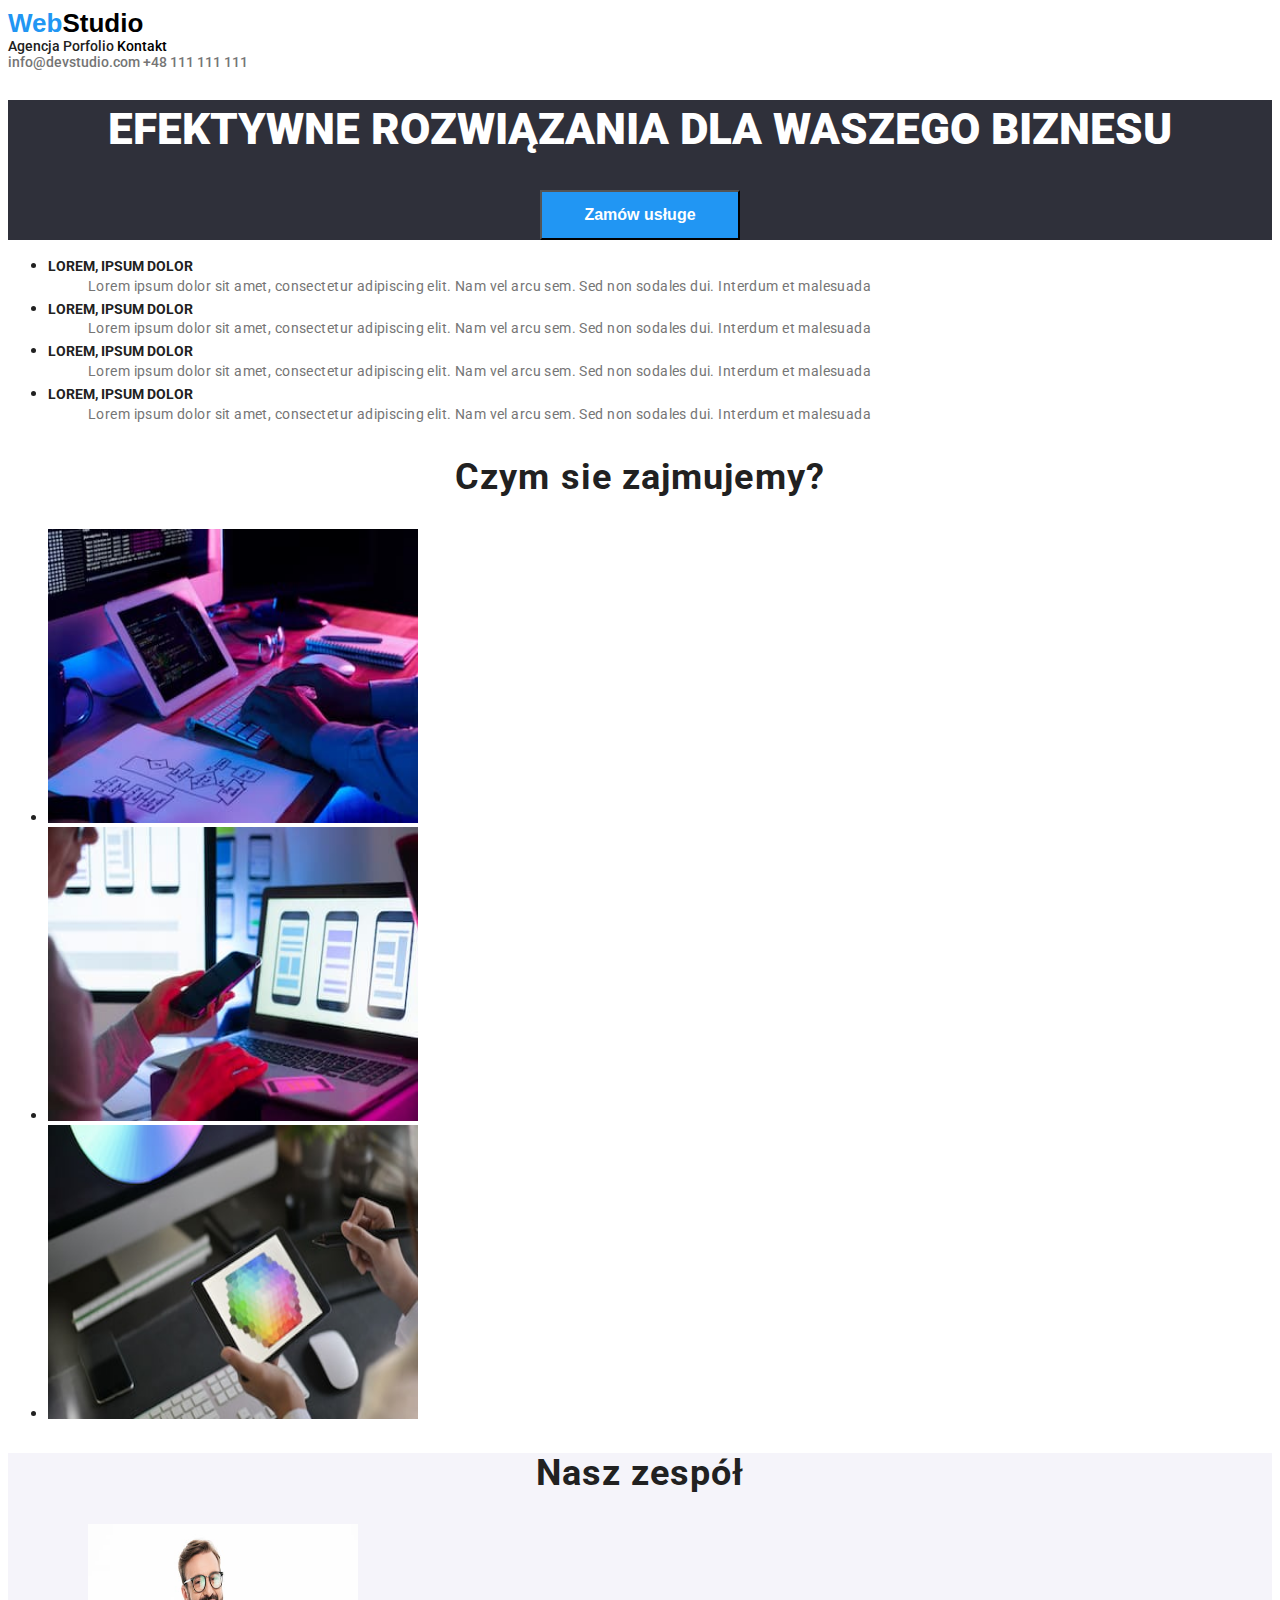
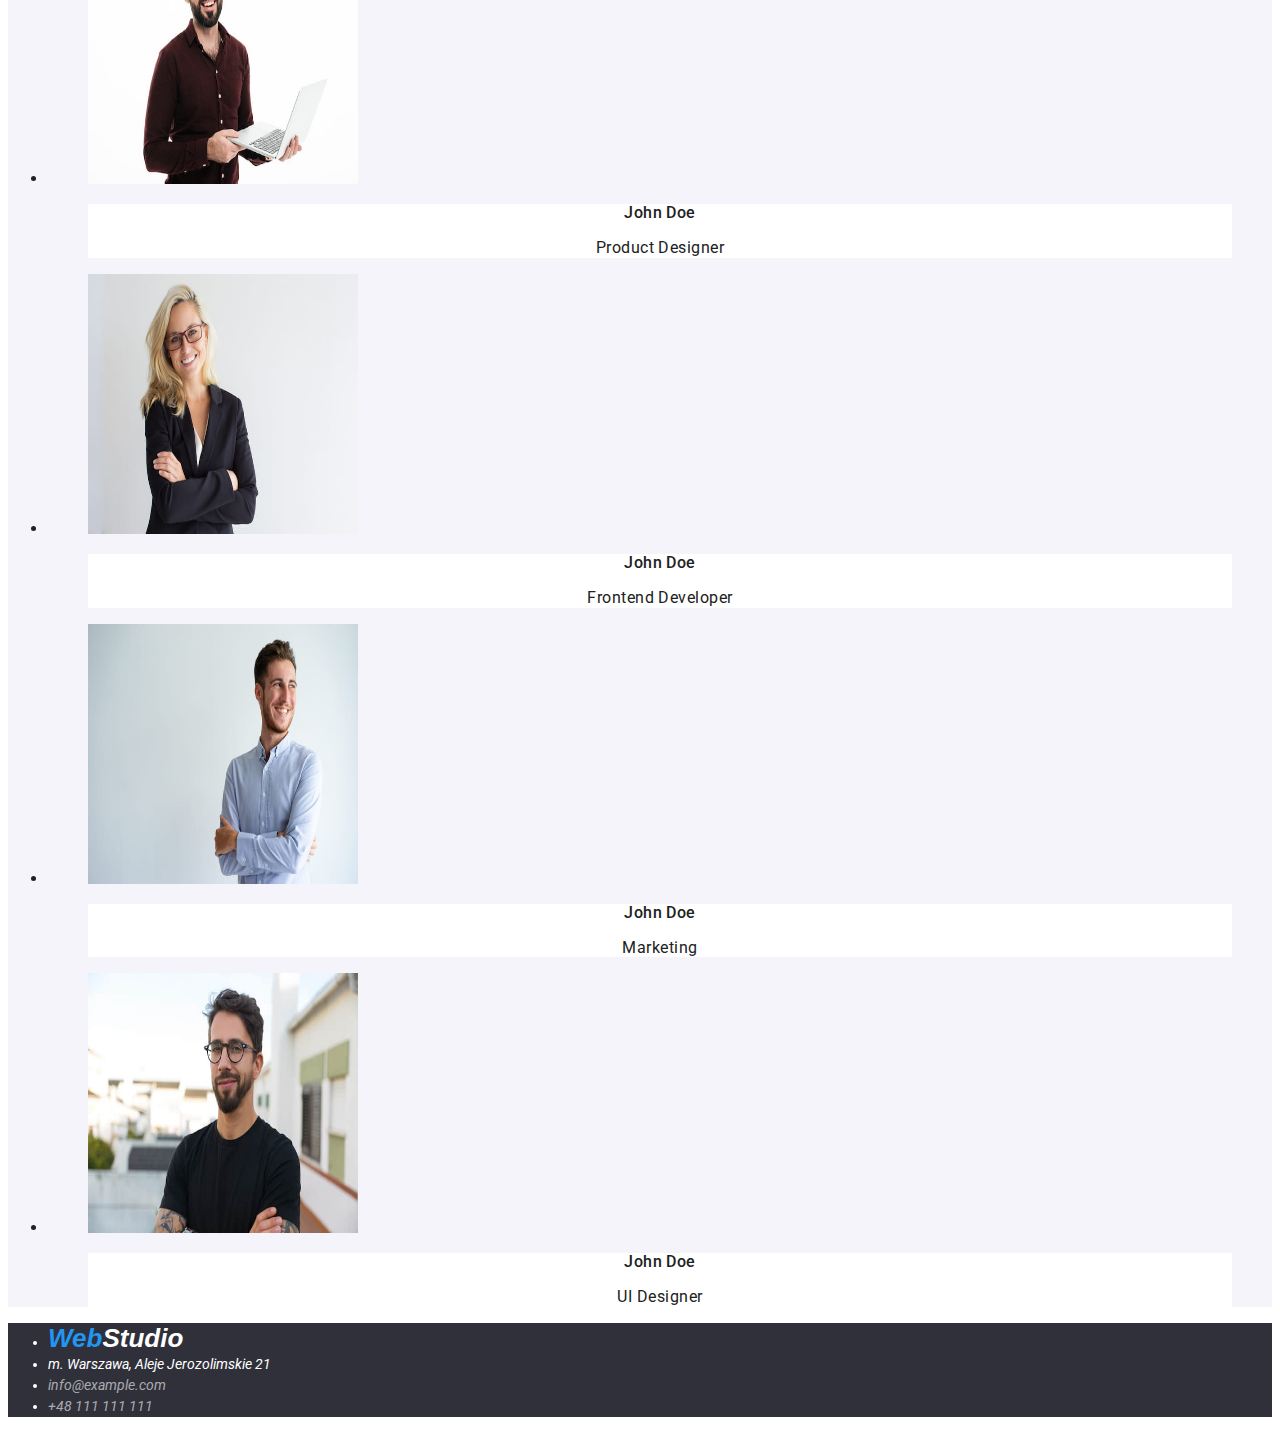
==== index.html @ 29a72ae0 "cloning from last repository" ====
<!DOCTYPE html>
<html lang="pl">
  <head>
    <meta charset="utf-8" />
    <link href="css/styles.css" rel="stylesheet" />
    <link rel="preconnect" href="https://fonts.googleapis.com" />
    <link rel="preconnect" href="https://fonts.gstatic.com" crossorigin />
    <link
      href="https://fonts.googleapis.com/css2?family=Raleway:wght@700&family=Roboto:wght@400;500;700;900&display=swap"
      rel="stylesheet"
    />
    <title>Studio</title>
  </head>
  <body>
    <header class="page-header">
      <a href="index.html" class="link logo"
        ><span class="web">Web</span>Studio</a
      >
      <nav class="nav">
        <a href="index.html" class="link">Agencja</a>
        <a href="portfolio.html" class="link">Porfolio</a>
        <a href="" class="link">Kontakt</a>
      </nav>
      <div class="mail-phone">
        <a href="mailto:info@devstudio.com" class="link header-mail"
          >info@devstudio.com</a
        >
        <a href="tel:+48111111111" class="link header-phone">+48 111 111 111</a>
      </div>
    </header>
    <main class="main-studio">
      <h1 class="main-head">EFEKTYWNE ROZWIĄZANIA DLA WASZEGO BIZNESU</h1>
      <button type="button" class="button-studio">Zamów usługe</button>
    </main>
    <section>
      <div class="lorem">
        <ul>
          <li>
            <dl>
              <dt class="title">Lorem, ipsum dolor</dt>
              <dd class="description">
                Lorem ipsum dolor sit amet, consectetur adipiscing elit. Nam vel
                arcu sem. Sed non sodales dui. Interdum et malesuada
              </dd>
            </dl>
          </li>
          <li>
            <dl>
              <dt class="title">Lorem, ipsum dolor</dt>
              <dd class="description">
                Lorem ipsum dolor sit amet, consectetur adipiscing elit. Nam vel
                arcu sem. Sed non sodales dui. Interdum et malesuada
              </dd>
            </dl>
          </li>
          <li>
            <dl>
              <dt class="title">Lorem, ipsum dolor</dt>
              <dd class="description">
                Lorem ipsum dolor sit amet, consectetur adipiscing elit. Nam vel
                arcu sem. Sed non sodales dui. Interdum et malesuada
              </dd>
            </dl>
          </li>
          <li>
            <dl>
              <dt class="title">Lorem, ipsum dolor</dt>
              <dd class="description">
                Lorem ipsum dolor sit amet, consectetur adipiscing elit. Nam vel
                arcu sem. Sed non sodales dui. Interdum et malesuada
              </dd>
            </dl>
          </li>
        </ul>
      </div>
      <div class="work">
        <h2 class="work-head">Czym sie zajmujemy?</h2>
        <ul>
          <li>
            <img
              src="images/work1.jpg"
              alt="Programista pracuje przy biurku"
              width="370"
              height="294"
            />
          </li>
          <li>
            <img
              src="images/work2.jpg"
              alt="'Designer tworzy aplikacje mobilna'"
              width="370"
              height="294"
            />
          </li>
          <li>
            <img
              src="images/work3.jpg"
              alt="Designer pracujacy z paleta kolorow na tablecie"
              width="370"
              height="294"
            />
          </li>
        </ul>
      </div>
    </section>
    <section class="team">
      <h2 class="team-head">Nasz zespół</h2>
      <ul>
        <li>
          <figure>
            <img
              src="images/team1doe.jpg"
              alt="Zdjecie Jhona Doe"
              width="270"
              height="260"
            />
            <figcaption class="team-description">
              <p class="team-name">John Doe</p>
              <p class="team-job">Product Designer</p>
            </figcaption>
          </figure>
        </li>
        <li>
          <figure>
            <img
              src="images/team2doe.jpg"
              alt="Zdjecie Jhona Doe (wersja zenska)"
              width="270"
              height="260"
            />
            <figcaption class="team-description">
              <p class="team-name">John Doe</p>
              <p class="team-job">Frontend Developer</p>
            </figcaption>
          </figure>
        </li>
        <li>
          <figure>
            <img
              src="images/team3doe.jpg"
              alt="Zdjecie Jhona Doe"
              width="270"
              height="260"
            />
            <figcaption class="team-description">
              <p class="team-name">John Doe</p>
              <p class="team-job">Marketing</p>
            </figcaption>
          </figure>
        </li>
        <li>
          <figure>
            <img
              src="images/team4doe.jpg"
              alt="Zdjecie Jhona Doe"
              width="270"
              height="260"
            />
            <figcaption class="team-description">
              <p class="team-name">John Doe</p>
              <p class="team-job">UI Designer</p>
            </figcaption>
          </figure>
        </li>
      </ul>
    </section>
    <footer class="page-footer">
      <address class="foot-adress">
        <ul>
          <li>
            <a href="index.html" class="link logo"
              ><span class="web">Web</span>Studio</a
            >
          </li>
          <li>m. Warszawa, Aleje Jerozolimskie 21</li>
          <li>
            <a href="mailto:info@example.com" class="link footer-mail"
              >info@example.com</a
            >
          </li>
          <li>
            <a href="tel:+48111111111" class="link footer-phone"
              >+48 111 111 111</a
            >
          </li>
        </ul>
      </address>
    </footer>
  </body>
</html>
---- css/styles.css ----
:root {
  --main-color: #212121;
  --second-color: #757575;
  --functional-color: #2196f3;
  --background-color: #e5e5e5;
  --second-background-color: #f5f4fa;
  --third-backgroud-color: #2f303a;
  --black-color: #000000;
  --white-color: #ffffff;
  --footer-mail-phone-color: rgba(256, 256, 256, 0.6);
}

body {
  font-family: "Roboto", sans-serif;
  color: var(--main-color);
}

.logo {
  font-family: Relawey, sans-serif;
  font-weight: 700;
  font-size: 26px;
  line-height: 1.19;
}

.page-header {
  font-weight: 500;
  font-size: 14px;
  line-height: 1.14;
}

.page-header .logo,
.page-header .logo:hover,
.page-header .logo:focus {
  color: var(--black-color);
}
.page-footer {
  background: var(--third-backgroud-color);
  color: var(--white-color);
  font-size: 14px;
  line-height: 1.5;
}
.page-footer .logo,
.page-footer .logo:hover,
.page-footer .logo:focus {
  color: var(--white-color);
}

.web {
  color: var(--functional-color);
}

.page-header .header-mail,
.page-header .header-phone {
  color: var(--second-color);
}

.page-footer .footer-mail,
.page-footer .footer-phone {
  color: var(--footer-mail-phone-color);
}

.link {
  text-decoration: none;
  color: var(--main-color);
}
.link:visited {
  color: transparent;
}

.link:hover,
.link:focus {
  color: var(--functional-color);
}

.main-studio {
  background: var(--third-backgroud-color);
  color: var(--white-color);
  text-align: center;
}

.main-head {
  font-weight: 900;
  font-size: 44px;
  line-height: 1.36;
  text-transform: uppercase;
}

.button-studio {
  cursor: pointer;
  width: 200px;
  height: 50px;
  color: var(--white-color);
  background: var(--functional-color);
  font-weight: 700;
  font-size: 16px;
  line-height: 1.87;
}
.button-studio:hover,
.button-studio:focus {
  color: var(--functional-color);
  background: var(--white-color);
}

.lorem .title {
  font-weight: 700;
  font-size: 14px;
  line-height: 1.14;
  text-transform: uppercase;
}
.lorem .description {
  color: var(--second-color);
  font-size: 14px;
  line-height: 1.71;
  letter-spacing: 0.03em;
}

.work-head,
.team-head {
  font-size: 36px;
  line-height: 1.16;
  text-align: center;
  letter-spacing: 0.03em;
}

.team {
  background: var(--second-background-color);
}

.team-description {
  background: var(--white-color);
}
.team-name {
  font-weight: 500;
  font-size: 16px;
  line-height: 1.18;
  text-align: center;
  letter-spacing: 0.03em;
}

.team-job {
  font-size: 16px;
  line-height: 1.18;
  text-align: center;
  letter-spacing: 0.03em;
}

/* portfolio */

.button-portfolio {
  cursor: pointer;
  background: var(--second-background-color);
  font-weight: 500;
  font-size: 16px;
  line-height: 1.62;
  border: 0;
  border-radius: 4px;
}

.button-portfolio:hover,
.button-portfolio:focus {
  background: var(--functional-color);
  color: var(--white-color);
}

.portfolio-title {
  font-weight: 700;
  font-size: 18px;
  line-height: 2;
}

.portfolio-type {
  font-size: 16px;
  line-height: 1.87;
}
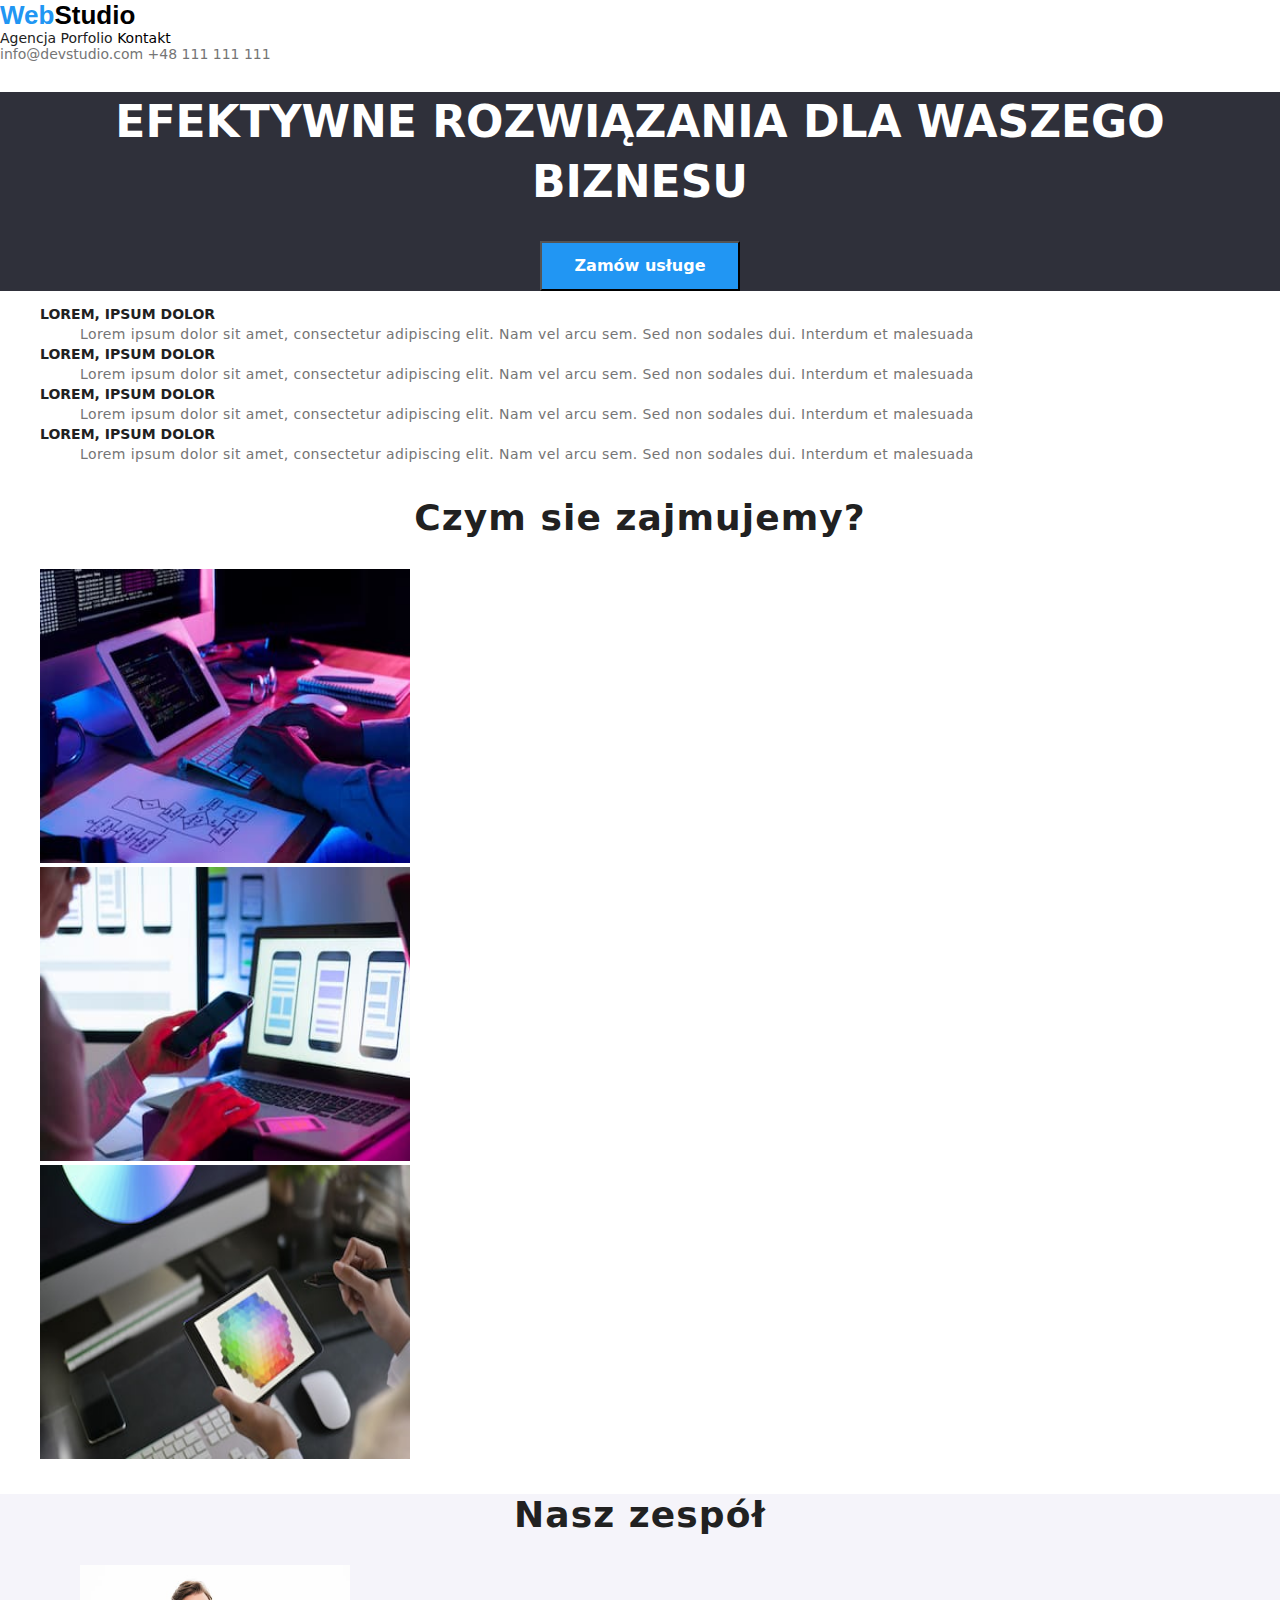
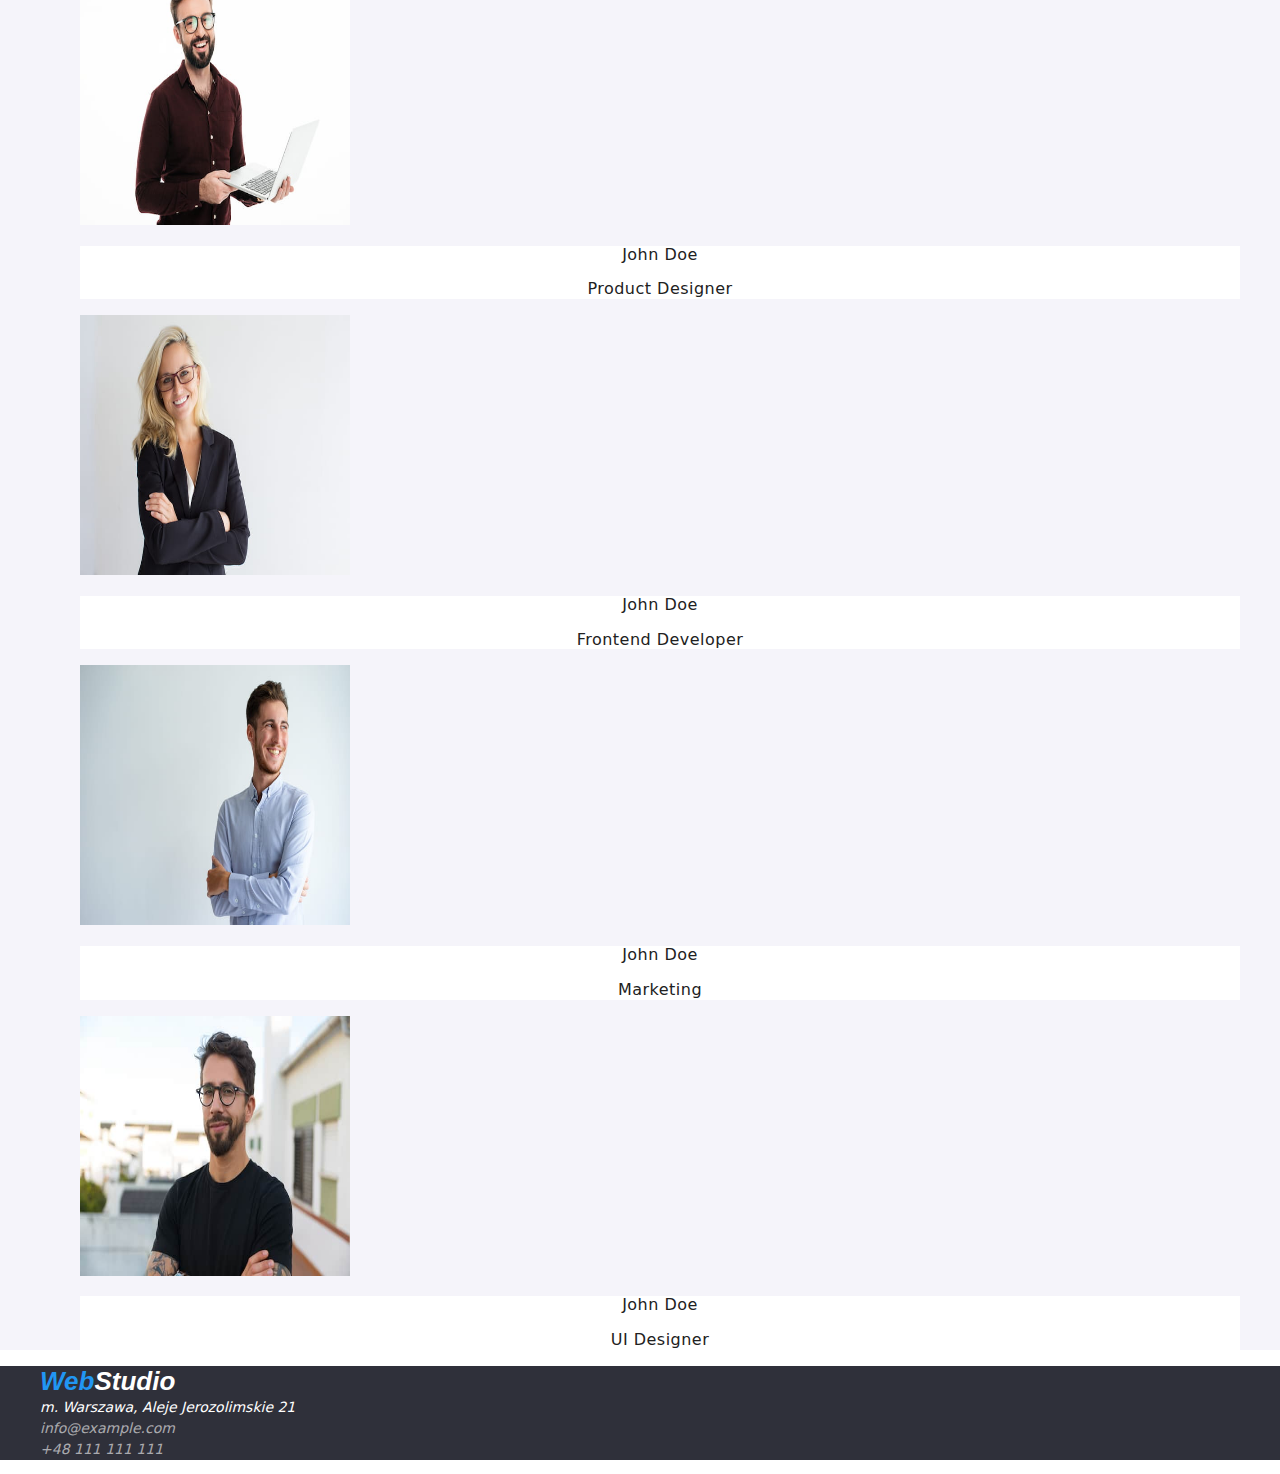
==== commit de04675a: "adding modern-normalize file and including it into html files" ====
--- a/index.html
+++ b/index.html
@@ -9,6 +9,7 @@
       href="https://fonts.googleapis.com/css2?family=Raleway:wght@700&family=Roboto:wght@400;500;700;900&display=swap"
       rel="stylesheet"
     />
+    <link href="css/modern-normalize.css" rel="stylesheet" />
     <title>Studio</title>
   </head>
   <body>
--- a/css/styles.css
+++ b/css/styles.css
@@ -172,3 +172,7 @@
   font-size: 16px;
   line-height: 1.87;
 }
+
+ul {
+  list-style: none;
+}
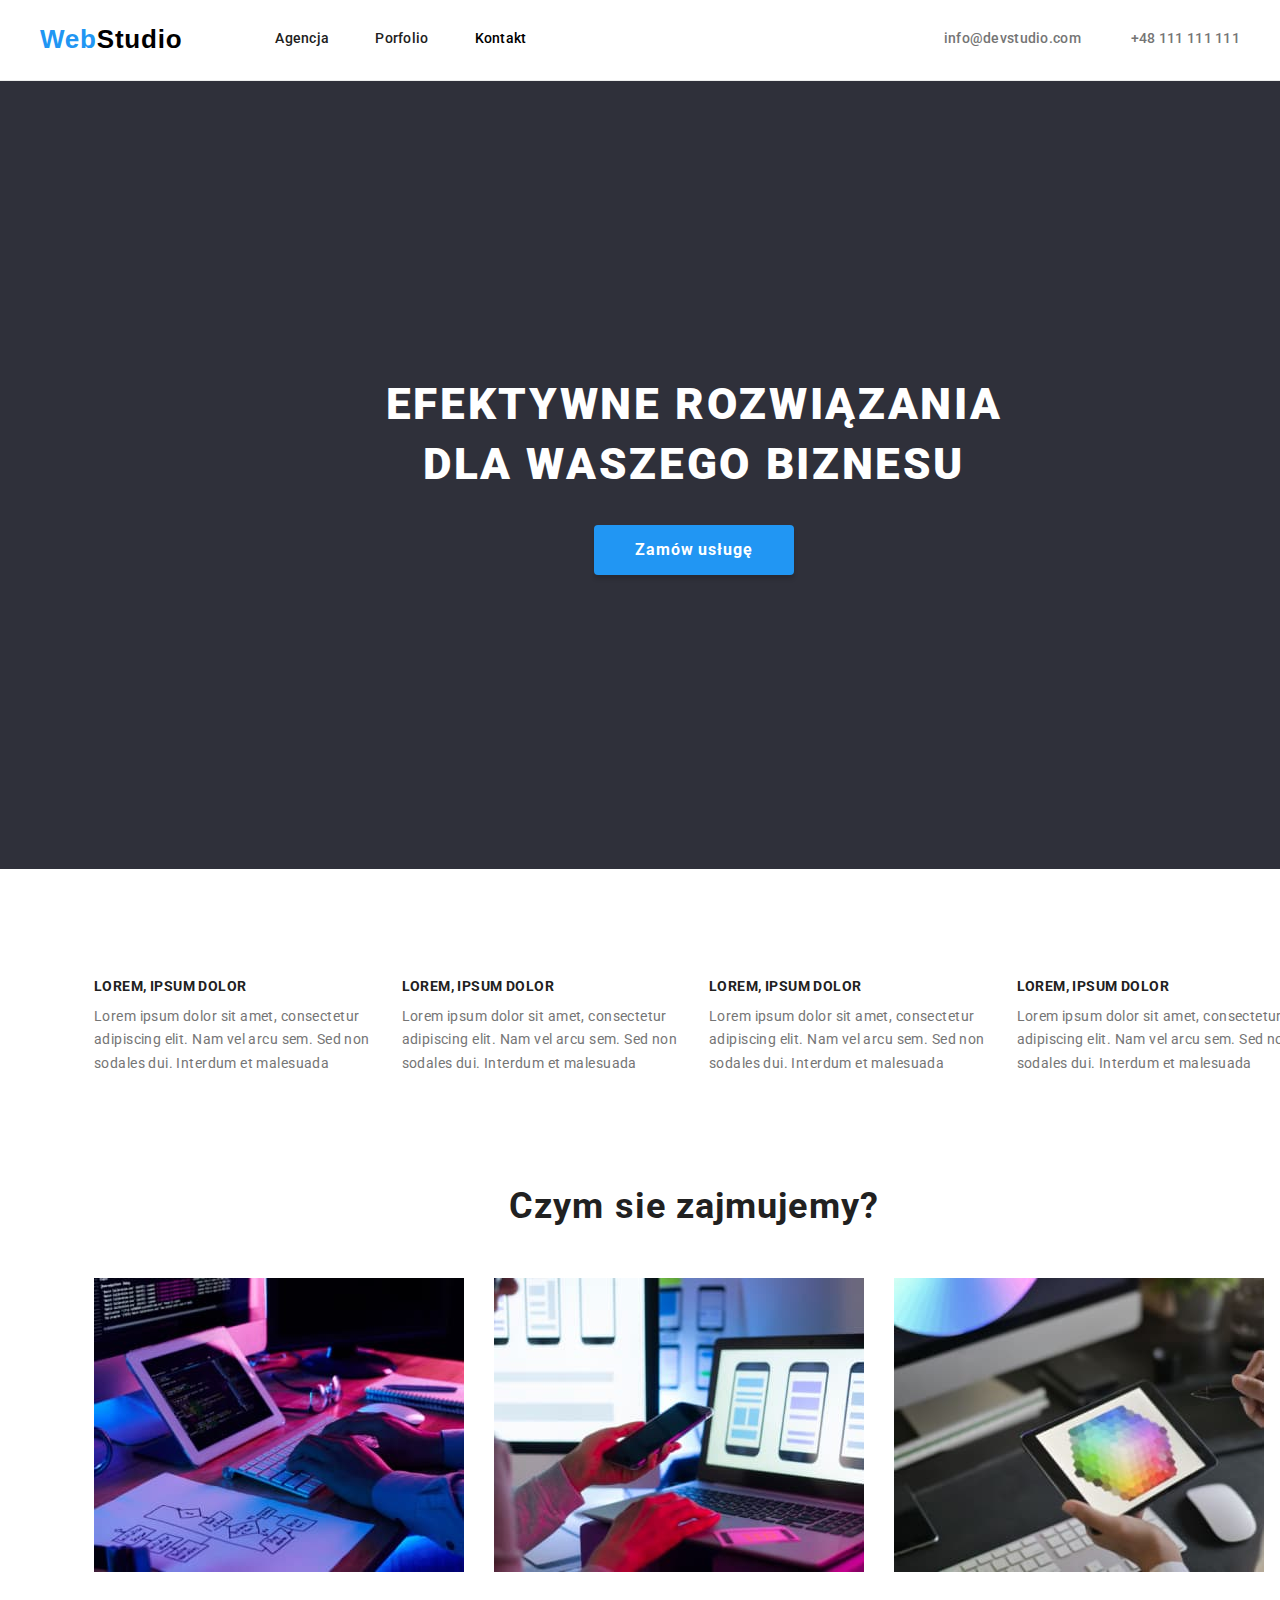
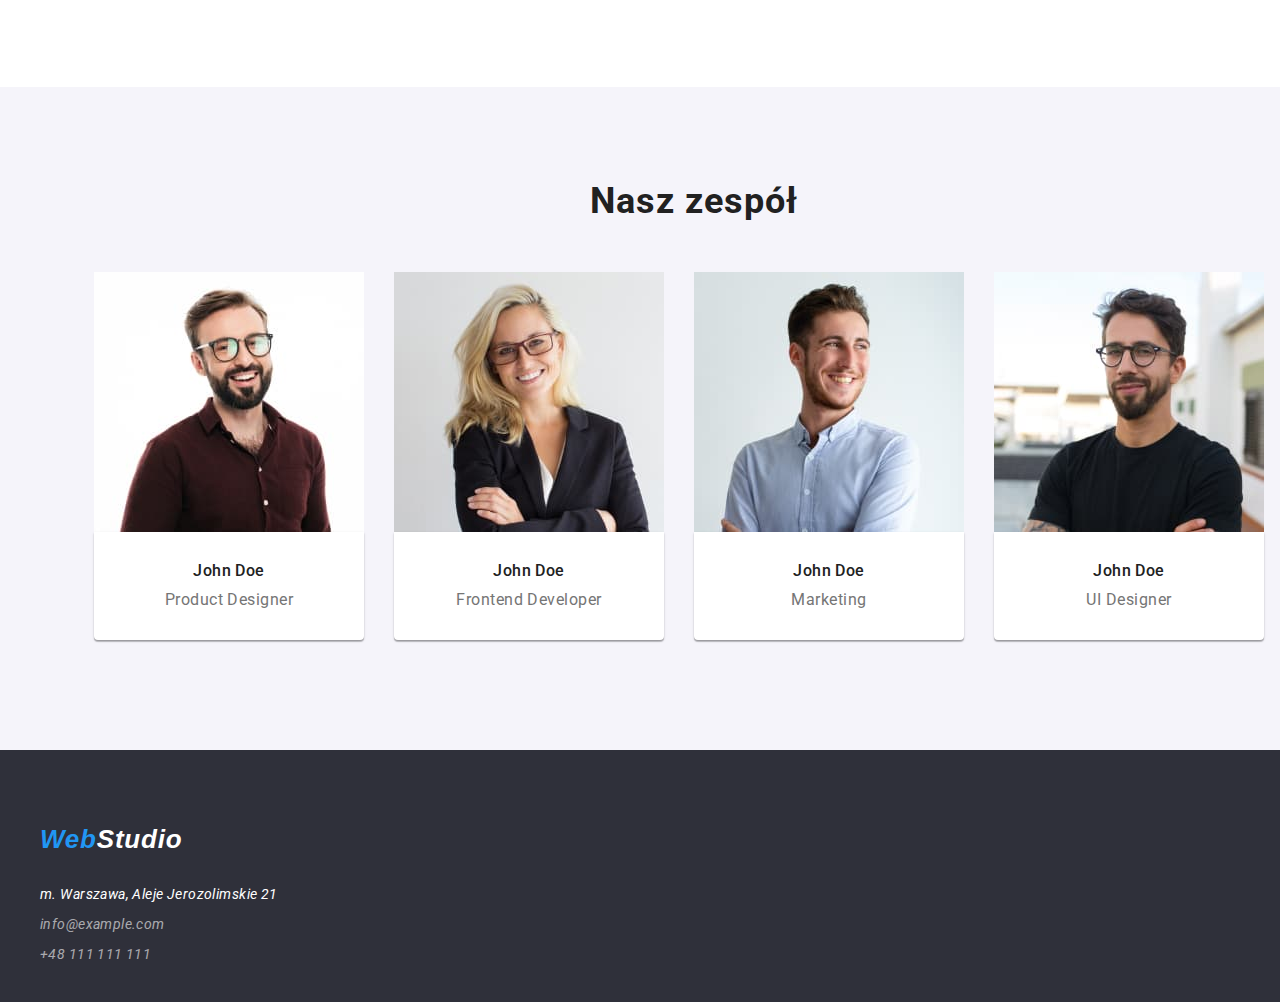
==== commit ced8735e: "version to give my homework" ====
--- a/index.html
+++ b/index.html
@@ -2,48 +2,54 @@
 <html lang="pl">
   <head>
     <meta charset="utf-8" />
-    <link href="css/styles.css" rel="stylesheet" />
+    <link href="css/modern-normalize.css" rel="stylesheet" />
     <link rel="preconnect" href="https://fonts.googleapis.com" />
     <link rel="preconnect" href="https://fonts.gstatic.com" crossorigin />
     <link
       href="https://fonts.googleapis.com/css2?family=Raleway:wght@700&family=Roboto:wght@400;500;700;900&display=swap"
       rel="stylesheet"
     />
-    <link href="css/modern-normalize.css" rel="stylesheet" />
+    <link href="css/styles.css" rel="stylesheet" />
     <title>Studio</title>
   </head>
   <body>
     <header class="page-header">
-      <a href="index.html" class="link logo"
-        ><span class="web">Web</span>Studio</a
-      >
-      <nav class="nav">
-        <a href="index.html" class="link">Agencja</a>
-        <a href="portfolio.html" class="link">Porfolio</a>
-        <a href="" class="link">Kontakt</a>
-      </nav>
-      <div class="mail-phone">
-        <a href="mailto:info@devstudio.com" class="link header-mail"
-          >info@devstudio.com</a
-        >
-        <a href="tel:+48111111111" class="link header-phone">+48 111 111 111</a>
+      <div class="container">
+        <div class="logo-nav">
+          <a href="index.html" class="link logo"
+            ><span class="web">Web</span>Studio</a
+          >
+          <nav class="nav">
+            <a href="index.html" class="link">Agencja</a>
+            <a href="portfolio.html" class="link">Porfolio</a>
+            <a href="" class="link">Kontakt</a>
+          </nav>
+        </div>
+        <div class="mail-phone">
+          <a href="mailto:info@devstudio.com" class="link header-mail"
+            >info@devstudio.com</a
+          >
+          <a href="tel:+48111111111" class="link header-phone"
+            >+48 111 111 111</a
+          >
+        </div>
       </div>
     </header>
-    <main class="main-studio">
-      <h1 class="main-head">EFEKTYWNE ROZWIĄZANIA DLA WASZEGO BIZNESU</h1>
-      <button type="button" class="button-studio">Zamów usługe</button>
+    <main class="main-studio section">
+      <div class="container">
+        <h1 class="main-head">EFEKTYWNE ROZWIĄZANIA DLA WASZEGO BIZNESU</h1>
+        <button type="button" class="button-studio">Zamów usługę</button>
+      </div>
     </main>
-    <section>
-      <div class="lorem">
-        <ul>
+    <section class="lorem-work section">
+      <div class="container">
+        <ul class="list">
           <li>
-            <dl>
-              <dt class="title">Lorem, ipsum dolor</dt>
-              <dd class="description">
-                Lorem ipsum dolor sit amet, consectetur adipiscing elit. Nam vel
-                arcu sem. Sed non sodales dui. Interdum et malesuada
-              </dd>
-            </dl>
+            <dt class="title">Lorem, ipsum dolor</dt>
+            <dd class="description">
+              Lorem ipsum dolor sit amet, consectetur adipiscing elit. Nam vel
+              arcu sem. Sed non sodales dui. Interdum et malesuada
+            </dd>
           </li>
           <li>
             <dl>
@@ -73,10 +79,8 @@
             </dl>
           </li>
         </ul>
-      </div>
-      <div class="work">
         <h2 class="work-head">Czym sie zajmujemy?</h2>
-        <ul>
+        <ul class="list">
           <li>
             <img
               src="images/work1.jpg"
@@ -104,88 +108,92 @@
         </ul>
       </div>
     </section>
-    <section class="team">
-      <h2 class="team-head">Nasz zespół</h2>
-      <ul>
-        <li>
-          <figure>
-            <img
-              src="images/team1doe.jpg"
-              alt="Zdjecie Jhona Doe"
-              width="270"
-              height="260"
-            />
-            <figcaption class="team-description">
-              <p class="team-name">John Doe</p>
-              <p class="team-job">Product Designer</p>
-            </figcaption>
-          </figure>
-        </li>
-        <li>
-          <figure>
-            <img
-              src="images/team2doe.jpg"
-              alt="Zdjecie Jhona Doe (wersja zenska)"
-              width="270"
-              height="260"
-            />
-            <figcaption class="team-description">
-              <p class="team-name">John Doe</p>
-              <p class="team-job">Frontend Developer</p>
-            </figcaption>
-          </figure>
-        </li>
-        <li>
-          <figure>
-            <img
-              src="images/team3doe.jpg"
-              alt="Zdjecie Jhona Doe"
-              width="270"
-              height="260"
-            />
-            <figcaption class="team-description">
-              <p class="team-name">John Doe</p>
-              <p class="team-job">Marketing</p>
-            </figcaption>
-          </figure>
-        </li>
-        <li>
-          <figure>
-            <img
-              src="images/team4doe.jpg"
-              alt="Zdjecie Jhona Doe"
-              width="270"
-              height="260"
-            />
-            <figcaption class="team-description">
-              <p class="team-name">John Doe</p>
-              <p class="team-job">UI Designer</p>
-            </figcaption>
-          </figure>
-        </li>
-      </ul>
+    <section class="team section">
+      <div class="container">
+        <h2 class="team-head">Nasz zespół</h2>
+        <ul class="list">
+          <li>
+            <figure class="team-card">
+              <img
+                src="images/team1doe.jpg"
+                alt="Zdjecie Jhona Doe"
+                width="270"
+                height="260"
+              />
+              <figcaption class="team-description">
+                <p class="team-name">John Doe</p>
+                <p class="team-job">Product Designer</p>
+              </figcaption>
+            </figure>
+          </li>
+          <li>
+            <figure class="team-card">
+              <img
+                src="images/team2doe.jpg"
+                alt="Zdjecie Jhona Doe (wersja zenska)"
+                width="270"
+                height="260"
+              />
+              <figcaption class="team-description">
+                <p class="team-name">John Doe</p>
+                <p class="team-job">Frontend Developer</p>
+              </figcaption>
+            </figure>
+          </li>
+          <li>
+            <figure class="team-card">
+              <img
+                src="images/team3doe.jpg"
+                alt="Zdjecie Jhona Doe"
+                width="270"
+                height="260"
+              />
+              <figcaption class="team-description">
+                <p class="team-name">John Doe</p>
+                <p class="team-job">Marketing</p>
+              </figcaption>
+            </figure>
+          </li>
+          <li>
+            <figure class="team-card">
+              <img
+                src="images/team4doe.jpg"
+                alt="Zdjecie Jhona Doe"
+                width="270"
+                height="260"
+              />
+              <figcaption class="team-description">
+                <p class="team-name">John Doe</p>
+                <p class="team-job">UI Designer</p>
+              </figcaption>
+            </figure>
+          </li>
+        </ul>
+      </div>
     </section>
     <footer class="page-footer">
-      <address class="foot-adress">
-        <ul>
-          <li>
-            <a href="index.html" class="link logo"
-              ><span class="web">Web</span>Studio</a
-            >
-          </li>
-          <li>m. Warszawa, Aleje Jerozolimskie 21</li>
-          <li>
-            <a href="mailto:info@example.com" class="link footer-mail"
-              >info@example.com</a
-            >
-          </li>
-          <li>
-            <a href="tel:+48111111111" class="link footer-phone"
-              >+48 111 111 111</a
-            >
-          </li>
-        </ul>
-      </address>
+      <div class="container">
+        <address class="foot-adress">
+          <ul class="list">
+            <li>
+              <a href="index.html" class="link logo"
+                ><span class="web">Web</span>Studio</a
+              >
+            </li>
+            <li>m. Warszawa, Aleje Jerozolimskie 21</li>
+            <li>
+              <a href="mailto:info@example.com" class="link footer-mail"
+                >info@example.com</a
+              >
+            </li>
+            <li>
+              <a href="tel:+48111111111" class="link footer-phone"
+                >+48 111 111 111</a
+              >
+            </li>
+          </ul>
+        </address>
+      </div>
     </footer>
   </body>
 </html>
--- a/css/styles.css
+++ b/css/styles.css
@@ -8,6 +8,8 @@
   --black-color: #000000;
   --white-color: #ffffff;
   --footer-mail-phone-color: rgba(256, 256, 256, 0.6);
+  --border-color-one: #ececec;
+  --border-color-two: #eeeeee;
 }
 
 body {
@@ -20,12 +22,16 @@
   font-weight: 700;
   font-size: 26px;
   line-height: 1.19;
+  letter-spacing: 0.03em;
+  flex-grow: 1;
 }
 
 .page-header {
   font-weight: 500;
   font-size: 14px;
   line-height: 1.14;
+  letter-spacing: 0.02em;
+  border-bottom: 1px solid var(--border-color-one);
 }
 
 .page-header .logo,
@@ -38,6 +44,9 @@
   color: var(--white-color);
   font-size: 14px;
   line-height: 1.5;
+  letter-spacing: 0.03em;
+  display: flex;
+  min-height: 252px;
 }
 .page-footer .logo,
 .page-footer .logo:hover,
@@ -83,6 +92,9 @@
   font-size: 44px;
   line-height: 1.36;
   text-transform: uppercase;
+  letter-spacing: 0.06em;
+  width: 696px;
+  margin-bottom: 30px;
 }
 
 .button-studio {
@@ -91,9 +103,15 @@
   height: 50px;
   color: var(--white-color);
   background: var(--functional-color);
+  text-align: center;
   font-weight: 700;
   font-size: 16px;
   line-height: 1.87;
+  letter-spacing: 0.06em;
+  box-shadow: 0px 4px 4px rgba(0, 0, 0, 0.15);
+  border-radius: 4px;
+  border: none;
+  padding: 10px;
 }
 .button-studio:hover,
 .button-studio:focus {
@@ -101,17 +119,19 @@
   background: var(--white-color);
 }
 
-.lorem .title {
+.lorem-work .title {
   font-weight: 700;
   font-size: 14px;
   line-height: 1.14;
+  letter-spacing: 0.03em;
   text-transform: uppercase;
 }
-.lorem .description {
+.lorem-work .description {
   color: var(--second-color);
   font-size: 14px;
   line-height: 1.71;
   letter-spacing: 0.03em;
+  margin-left: 0;
 }
 
 .work-head,
@@ -120,6 +140,7 @@
   line-height: 1.16;
   text-align: center;
   letter-spacing: 0.03em;
+  margin-bottom: 50px;
 }
 
 .team {
@@ -128,17 +149,24 @@
 
 .team-description {
   background: var(--white-color);
-}
-.team-name {
+  min-height: 108px;
+  padding-top: 30px;
+  box-shadow: 0px 1px 3px rgba(0, 0, 0, 0.12), 0px 1px 1px rgba(0, 0, 0, 0.14),
+    0px 2px 1px rgba(0, 0, 0, 0.2);
+  border-radius: 0px 0px 4px 4px;
+}
+.team .team-card .team-description .team-name {
   font-weight: 500;
   font-size: 16px;
   line-height: 1.18;
   text-align: center;
   letter-spacing: 0.03em;
-}
-
-.team-job {
-  font-size: 16px;
+  margin-bottom: 10px;
+}
+
+.team-description .team-job {
+  font-size: 16px;
+  color: var(--second-color);
   line-height: 1.18;
   text-align: center;
   letter-spacing: 0.03em;
@@ -154,6 +182,7 @@
   line-height: 1.62;
   border: 0;
   border-radius: 4px;
+  padding: 6px 22px;
 }
 
 .button-portfolio:hover,
@@ -166,13 +195,134 @@
   font-weight: 700;
   font-size: 18px;
   line-height: 2;
+  width: 322px;
 }
 
 .portfolio-type {
   font-size: 16px;
   line-height: 1.87;
+  width: 322px;
 }
 
 ul {
+  display: flex;
   list-style: none;
-}
+  gap: 30px;
+  padding: 0;
+}
+
+h1,
+h2,
+h3,
+p,
+figure {
+  margin: 0;
+}
+
+.section {
+  padding: 94px;
+}
+
+.container {
+  width: 1200px;
+  justify-content: center;
+  margin-left: auto;
+  margin-right: auto;
+}
+
+.page-header .container {
+  display: flex;
+  justify-content: space-between;
+  align-items: center;
+  padding-top: 24px;
+  padding-bottom: 25px;
+}
+
+.logo-nav {
+  display: flex;
+  justify-content: center;
+  align-items: center;
+  flex-wrap: nowrap;
+  gap: 93px;
+}
+
+.logo-nav .nav {
+  display: flex;
+  align-items: center;
+  gap: 46px;
+}
+
+.mail-phone {
+  display: flex;
+  flex-wrap: nowrap;
+  gap: 50px;
+}
+
+.main-studio .container {
+  display: flex;
+  flex-direction: column;
+  justify-content: center;
+  align-items: center;
+  padding: 200px 452px;
+}
+
+.lorem-work .section .container {
+  display: flex;
+  justify-content: center;
+  align-items: center;
+}
+
+.lorem-work .title {
+  margin-bottom: 10px;
+}
+
+.lorem-work .work-head {
+  padding-top: 94px;
+}
+
+.team-card {
+  display: flex;
+  flex-direction: column;
+  justify-content: center;
+}
+
+.page-footer .container .list {
+  display: flex;
+  flex-direction: column;
+  justify-content: flex-start;
+  gap: 9px;
+}
+
+.page-footer .container .list li:first-of-type {
+  padding-top: 60px;
+  padding-bottom: 20px;
+}
+
+.portfolio-buttons .list {
+  display: flex;
+  gap: 8px;
+  justify-content: center;
+}
+
+.portfolio-block .list {
+  margin-top: 50px;
+  display: flex;
+  flex-wrap: wrap;
+  gap: 30px;
+}
+
+.portfolio-block .list .card {
+  flex-basis: calc((100% - 99px) / 3);
+}
+
+.portfolio-card {
+  display: flex;
+  flex-direction: column;
+  justify-content: center;
+}
+
+.portfolio-description {
+  padding: 20px 23px;
+  border: 1px solid var(--border-color-two);
+  border-top: 0;
+}
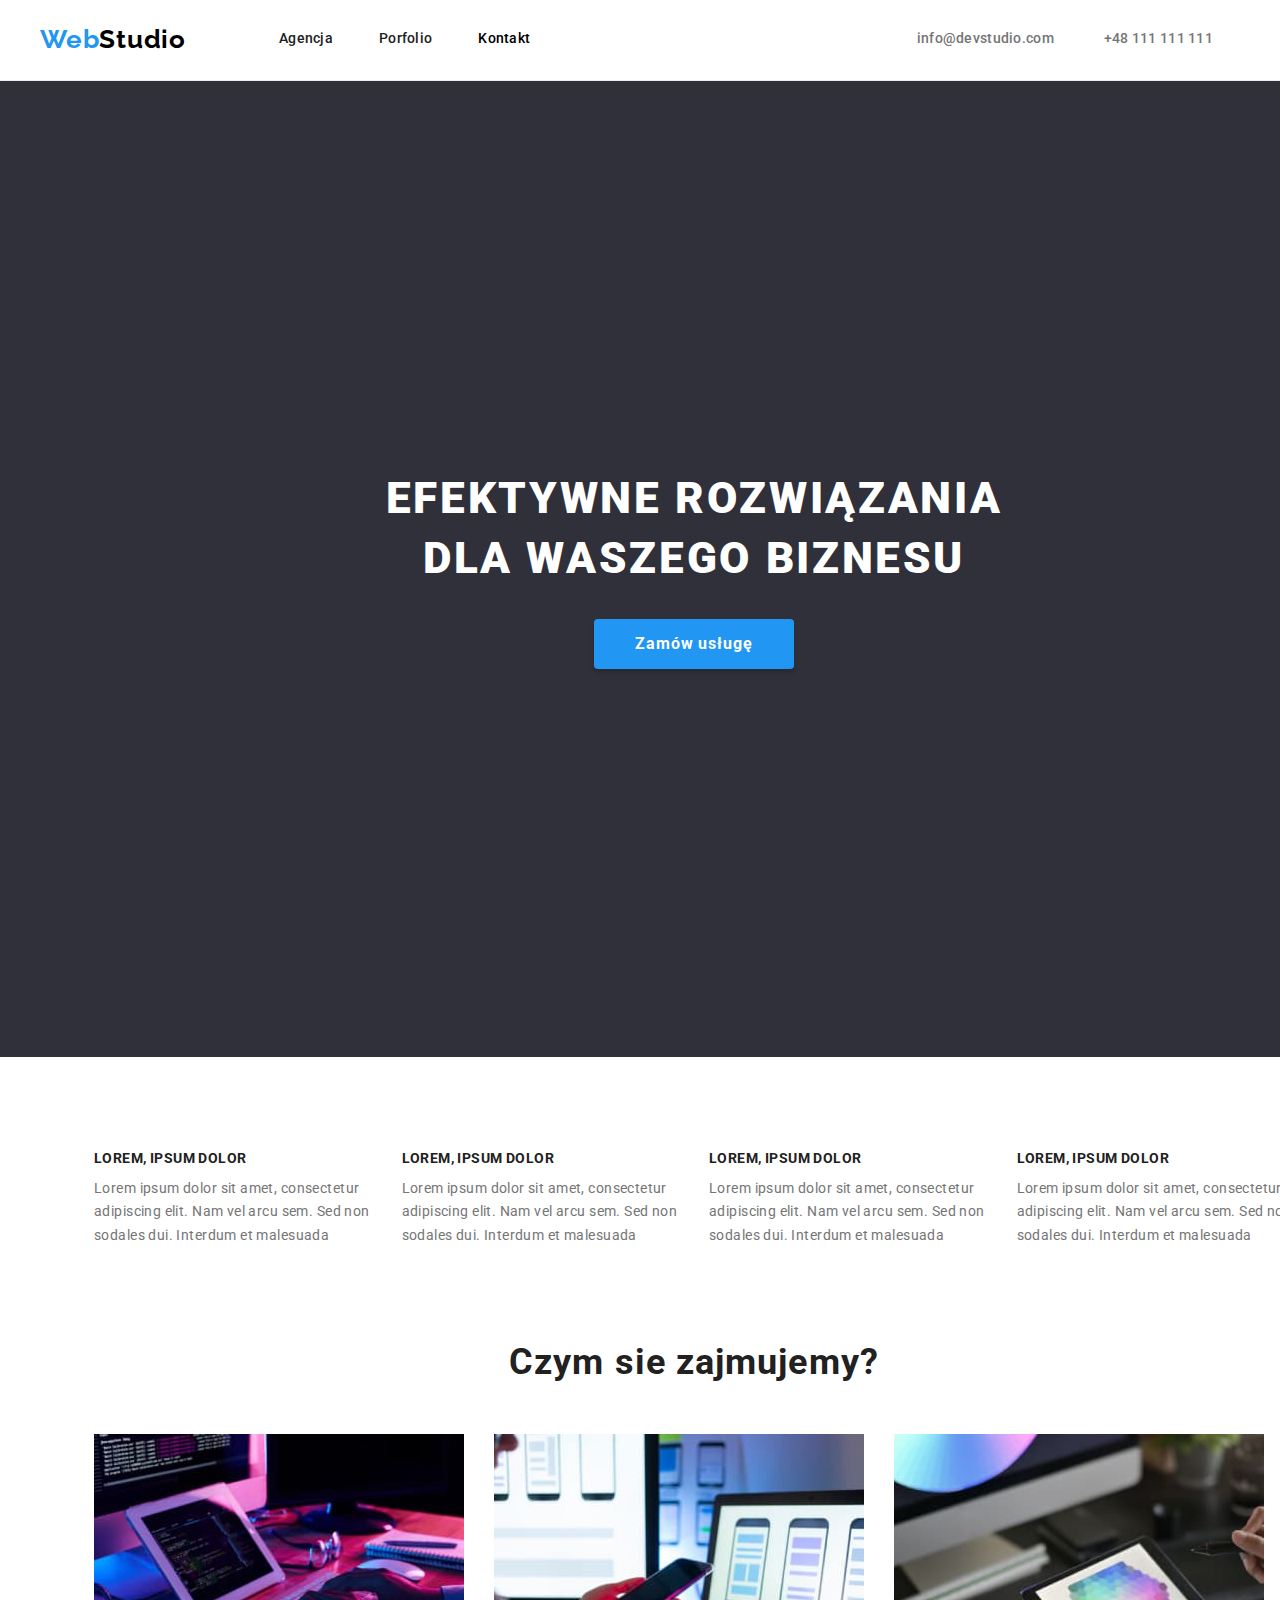
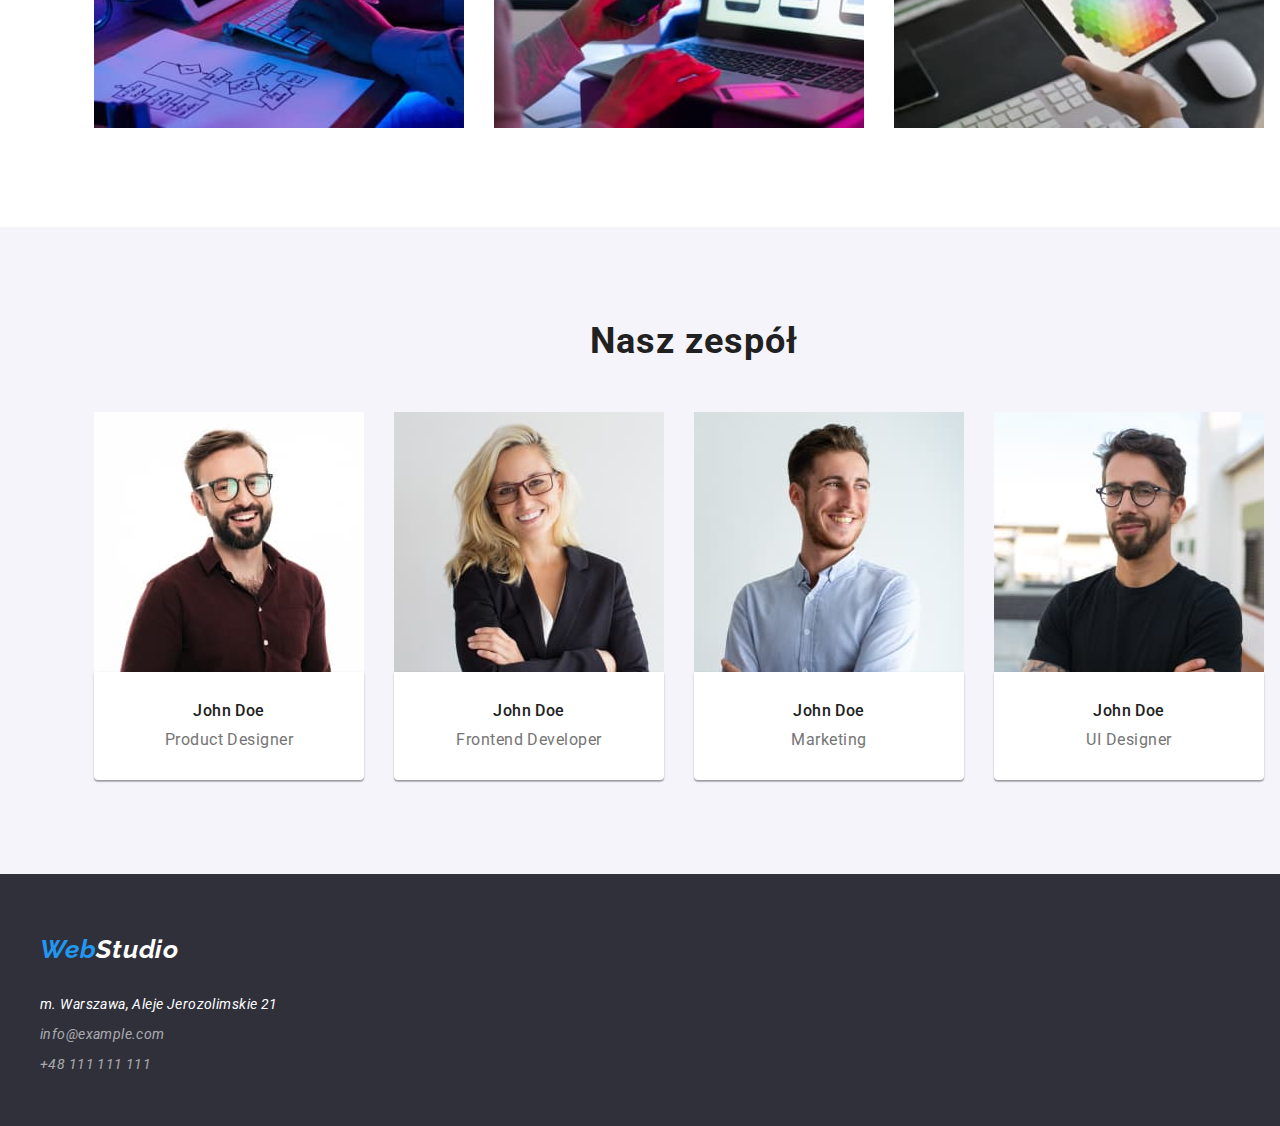
==== commit ac923816: "changes that apply comentary" ====
--- a/index.html
+++ b/index.html
@@ -45,38 +45,32 @@
       <div class="container">
         <ul class="list">
           <li>
-            <dt class="title">Lorem, ipsum dolor</dt>
-            <dd class="description">
+            <h3 class="title">Lorem, ipsum dolor</h3>
+            <p class="description">
               Lorem ipsum dolor sit amet, consectetur adipiscing elit. Nam vel
               arcu sem. Sed non sodales dui. Interdum et malesuada
-            </dd>
+            </p>
           </li>
           <li>
-            <dl>
-              <dt class="title">Lorem, ipsum dolor</dt>
-              <dd class="description">
-                Lorem ipsum dolor sit amet, consectetur adipiscing elit. Nam vel
-                arcu sem. Sed non sodales dui. Interdum et malesuada
-              </dd>
-            </dl>
+            <h3 class="title">Lorem, ipsum dolor</h3>
+            <p class="description">
+              Lorem ipsum dolor sit amet, consectetur adipiscing elit. Nam vel
+              arcu sem. Sed non sodales dui. Interdum et malesuada
+            </p>
           </li>
           <li>
-            <dl>
-              <dt class="title">Lorem, ipsum dolor</dt>
-              <dd class="description">
-                Lorem ipsum dolor sit amet, consectetur adipiscing elit. Nam vel
-                arcu sem. Sed non sodales dui. Interdum et malesuada
-              </dd>
-            </dl>
+            <h3 class="title">Lorem, ipsum dolor</h3>
+            <p class="description">
+              Lorem ipsum dolor sit amet, consectetur adipiscing elit. Nam vel
+              arcu sem. Sed non sodales dui. Interdum et malesuada
+            </p>
           </li>
           <li>
-            <dl>
-              <dt class="title">Lorem, ipsum dolor</dt>
-              <dd class="description">
-                Lorem ipsum dolor sit amet, consectetur adipiscing elit. Nam vel
-                arcu sem. Sed non sodales dui. Interdum et malesuada
-              </dd>
-            </dl>
+            <h3 class="title">Lorem, ipsum dolor</h3>
+            <p class="description">
+              Lorem ipsum dolor sit amet, consectetur adipiscing elit. Nam vel
+              arcu sem. Sed non sodales dui. Interdum et malesuada
+            </p>
           </li>
         </ul>
         <h2 class="work-head">Czym sie zajmujemy?</h2>
--- a/css/styles.css
+++ b/css/styles.css
@@ -18,7 +18,7 @@
 }
 
 .logo {
-  font-family: Relawey, sans-serif;
+  font-family: Raleway, sans-serif;
   font-weight: 700;
   font-size: 26px;
   line-height: 1.19;
@@ -209,6 +209,7 @@
   list-style: none;
   gap: 30px;
   padding: 0;
+  margin: 0;
 }
 
 h1,
@@ -256,6 +257,7 @@
   display: flex;
   flex-wrap: nowrap;
   gap: 50px;
+  padding-right: 27px;
 }
 
 .main-studio .container {
@@ -263,7 +265,7 @@
   flex-direction: column;
   justify-content: center;
   align-items: center;
-  padding: 200px 452px;
+  padding: 294px 452px;
 }
 
 .lorem-work .section .container {
@@ -277,7 +279,7 @@
 }
 
 .lorem-work .work-head {
-  padding-top: 94px;
+  margin-top: 94px;
 }
 
 .team-card {
@@ -304,8 +306,11 @@
   justify-content: center;
 }
 
+.portfolio-block {
+  padding-top: 50px;
+}
+
 .portfolio-block .list {
-  margin-top: 50px;
   display: flex;
   flex-wrap: wrap;
   gap: 30px;
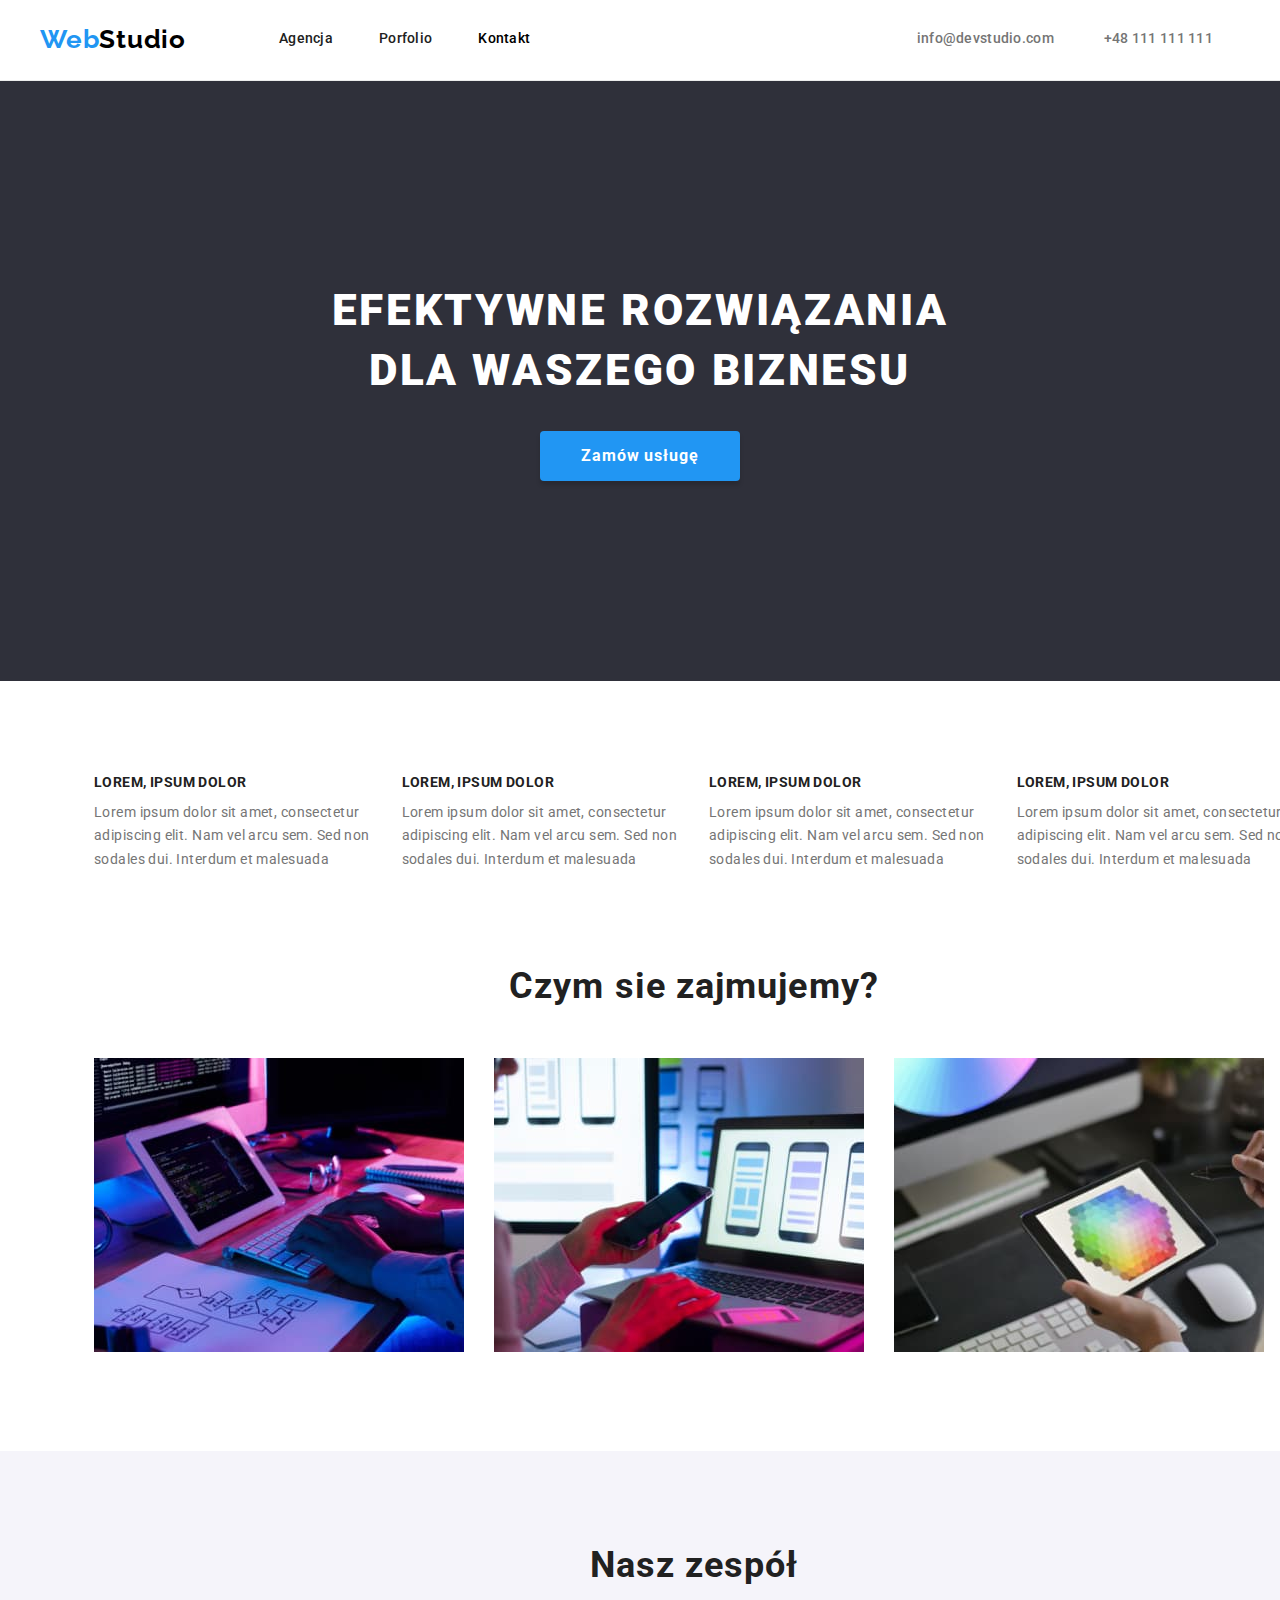
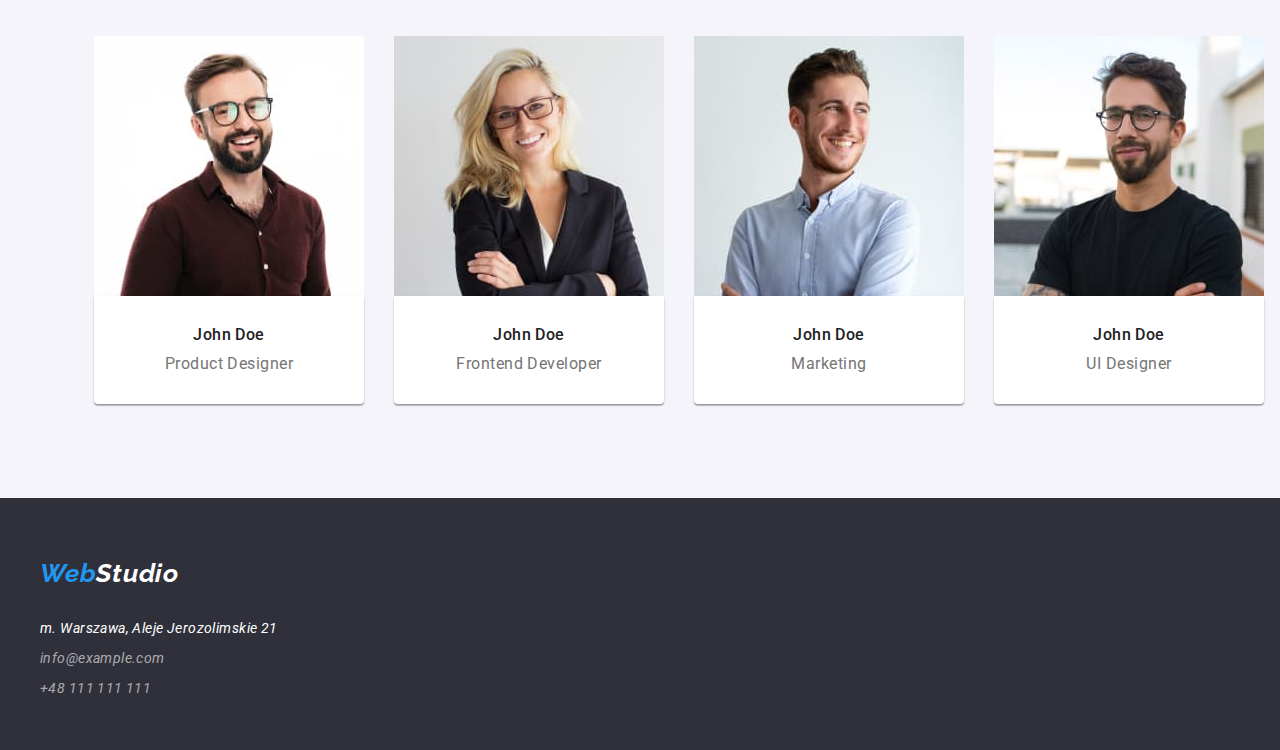
==== commit 8110e6d4: "final change" ====
--- a/index.html
+++ b/index.html
@@ -35,7 +35,7 @@
         </div>
       </div>
     </header>
-    <main class="main-studio section">
+    <main class="main-studio">
       <div class="container">
         <h1 class="main-head">EFEKTYWNE ROZWIĄZANIA DLA WASZEGO BIZNESU</h1>
         <button type="button" class="button-studio">Zamów usługę</button>
--- a/css/styles.css
+++ b/css/styles.css
@@ -265,7 +265,7 @@
   flex-direction: column;
   justify-content: center;
   align-items: center;
-  padding: 294px 452px;
+  padding: 200px 0;
 }
 
 .lorem-work .section .container {
